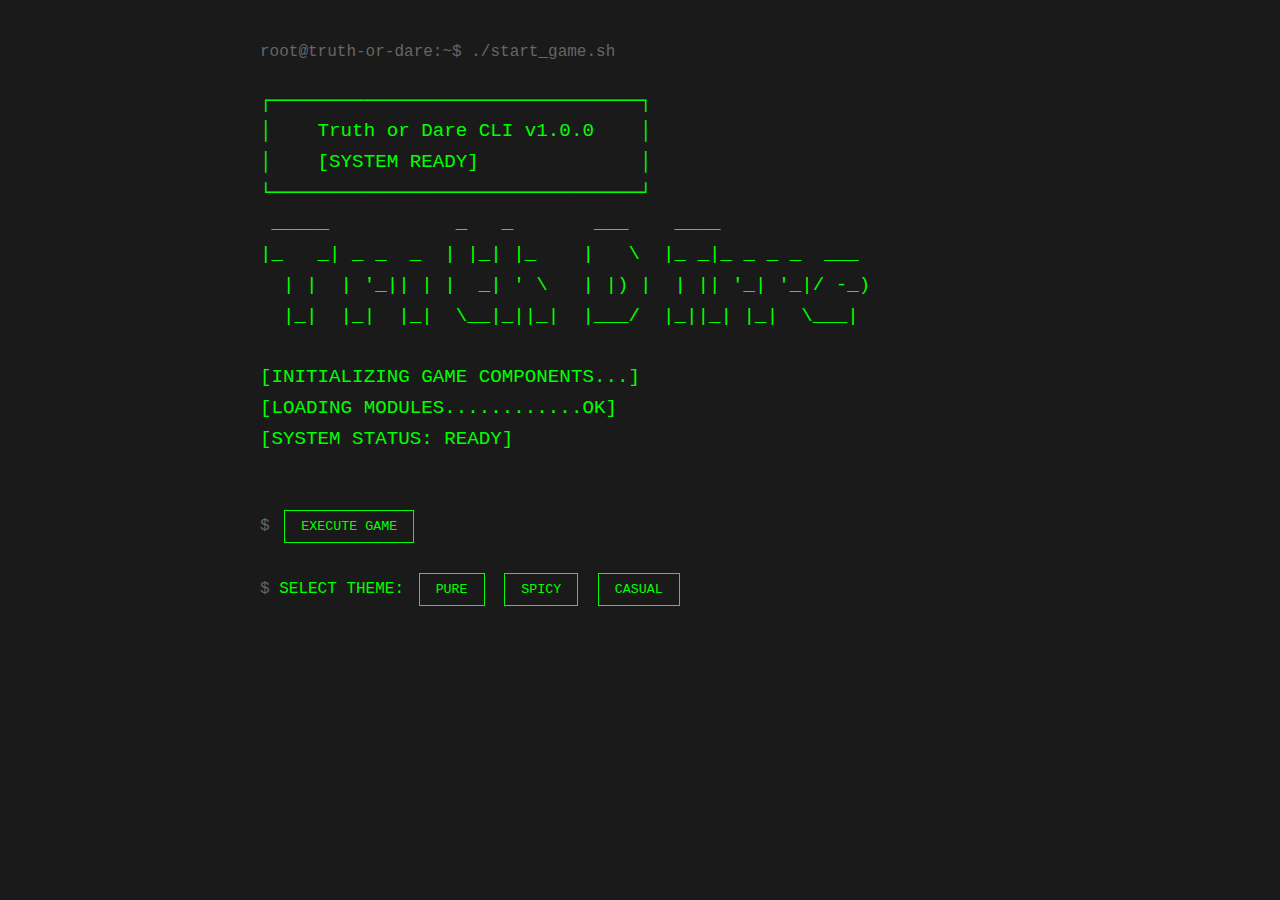
==== index.html @ 9cc13d46 "Truth-or-dare" ====
<!DOCTYPE html>
<html lang="zh-TW">
<head>
    <meta charset="UTF-8">
    <meta name="viewport" content="width=device-width, initial-scale=1.0">
    <title>真心話大冒險 - Terminal Edition</title>
    <meta name="theme-color" content="#1a1a1a">
    <link rel="manifest" href="manifest.json">
    <link rel="stylesheet" href="styles.css">
    <link rel="apple-touch-icon" href="icons/icon-192x192.png">
</head>
<body>
    <div id="app">
        <!-- 首頁 -->
        <div id="home-screen" class="screen active">
            <div class="terminal-header">
                <div class="terminal-path">root@truth-or-dare:~$ ./start_game.sh</div>
                <pre class="ascii-art">
┌────────────────────────────────┐
│    Truth or Dare CLI v1.0.0    │
│    [SYSTEM READY]              │
└────────────────────────────────┘
 _____           _   _       ___    ____                 
|_   _| _ _  _  | |_| |_    |   \  |_ _|_ _ _ _  ___ 
  | |  | '_|| | |  _| ' \   | |) |  | || '_| '_|/ -_)
  |_|  |_|  |_|  \__|_||_|  |___/  |_||_| |_|  \___|

[INITIALIZING GAME COMPONENTS...]
[LOADING MODULES............OK]
[SYSTEM STATUS: READY]
                </pre>
            </div>
            <div class="terminal-prompt">
                <button id="start-game" class="terminal-btn">EXECUTE GAME</button>
            </div>
            <div class="theme-selector terminal-prompt">
                SELECT THEME:
                <button class="terminal-btn" data-theme="pure">PURE</button>
                <button class="terminal-btn" data-theme="spicy">SPICY</button>
                <button class="terminal-btn" data-theme="casual">CASUAL</button>
            </div>
        </div>

        <!-- 玩家名稱輸入頁面 -->
        <div id="player-setup" class="screen">
            <div class="terminal-header">
                <div class="terminal-path">root@truth-or-dare:~/setup$ ./configure_players.sh</div>
                <pre class="ascii-art">
    (•_•)  PLAYER SETUP  (•_•)
    <)   )> ========== <)   )>
    /    \            /    \
                </pre>
            </div>
            <div class="terminal-prompt">
                ENTER PLAYER NAMES:
            </div>
            <div class="input-group">
                <input type="text" id="player-a" placeholder="PLAYER_A">
                <input type="text" id="player-b" placeholder="PLAYER_B">
            </div>
            <button id="confirm-players" class="terminal-btn">INITIALIZE GAME</button>
        </div>

        <!-- 遊戲主畫面 -->
        <div id="game-screen" class="screen">
            <div class="terminal-header">
                <div class="terminal-path">root@truth-or-dare:~/game$ ./play.sh</div>
            </div>
            <div class="player-info terminal-prompt">
                <span id="current-player"></span>
            </div>
            <div class="question-container">
                <div class="question-type terminal-prompt">
                    SELECT MODE:
                    <button id="truth-btn" class="terminal-btn active">TRUTH</button>
                    <button id="dare-btn" class="terminal-btn">DARE</button>
                </div>
                <pre id="yes-art" class="ascii-art" style="display: none;">
 __   _____ _____ 
 \ \ / / __|   __|
  \ V /\__ \|   \ 
   \_/ |___/|___/

    (•_•)
    <)   )>  CHALLENGE ACCEPTED!
    /    \
                </pre>
                <div id="question-display"></div>
            </div>
            <div class="terminal-prompt">
                <button id="draw-question" class="terminal-btn">GENERATE QUESTION</button>
                <button id="complete" class="terminal-btn">END TURN</button>
            </div>
        </div>
    </div>

    <script src="questions.js"></script>
    <script src="app.js"></script>
</body>
</html>
---- styles.css ----
:root {
    --terminal-bg: #1a1a1a;
    --terminal-text: #00ff00;
    --terminal-white: #ffffff;
    --terminal-red: #ff0000;
    --terminal-dim: #666666;
}

* {
    margin: 0;
    padding: 0;
    box-sizing: border-box;
    font-family: 'Courier New', monospace;
}

body {
    background-color: var(--terminal-bg);
    color: var(--terminal-text);
    line-height: 1.6;
    padding: 20px;
}

#app {
    max-width: 800px;
    margin: 0 auto;
}

.screen {
    display: none;
    padding: 20px;
}

.screen.active {
    display: block;
}

.terminal-header {
    color: var(--terminal-white);
    margin-bottom: 20px;
    font-size: 1em;
}

.terminal-path {
    color: var(--terminal-dim);
    margin-bottom: 10px;
}

h1 {
    color: var(--terminal-text);
    margin: 20px 0;
    font-size: 1.5em;
    text-transform: uppercase;
}

.terminal-btn {
    background: transparent;
    color: var(--terminal-text);
    border: 1px solid var(--terminal-text);
    padding: 8px 16px;
    margin: 5px;
    cursor: pointer;
    font-family: 'Courier New', monospace;
    transition: all 0.3s;
}

.terminal-btn:hover {
    background: var(--terminal-text);
    color: var(--terminal-bg);
}

.terminal-btn.active {
    background: var(--terminal-text);
    color: var(--terminal-bg);
}

.input-group {
    margin: 20px 0;
}

input[type="text"] {
    background: transparent;
    border: 1px solid var(--terminal-text);
    color: var(--terminal-white);
    padding: 8px;
    margin: 5px;
    width: 200px;
    font-family: 'Courier New', monospace;
}

.question-container {
    border: 1px solid var(--terminal-text);
    padding: 20px;
    margin: 20px 0;
    position: relative;
}

.question-container::before {
    content: "$ SELECT_QUESTION";
    position: absolute;
    top: -10px;
    left: 10px;
    background: var(--terminal-bg);
    padding: 0 5px;
    color: var(--terminal-dim);
}

#question-display {
    font-size: 1.2em;
    margin: 20px 0;
    color: var(--terminal-white);
    white-space: pre-wrap;
}

.player-info {
    color: var(--terminal-dim);
    margin: 10px 0;
}

.ascii-art {
    color: var(--terminal-text);
    font-size: 1.2em;
    margin: 20px 0;
    white-space: pre;
}

.terminal-prompt::before {
    content: "$ ";
    color: var(--terminal-dim);
}

.theme-selector {
    margin: 20px 0;
}

.modal {
    background: rgba(0, 0, 0, 0.9);
    border: 1px solid var(--terminal-text);
    padding: 20px;
    margin: 20px 0;
    position: relative;
}

.modal::before {
    content: "OUTPUT:";
    position: absolute;
    top: -10px;
    left: 10px;
    background: var(--terminal-bg);
    padding: 0 5px;
    color: var(--terminal-dim);
}
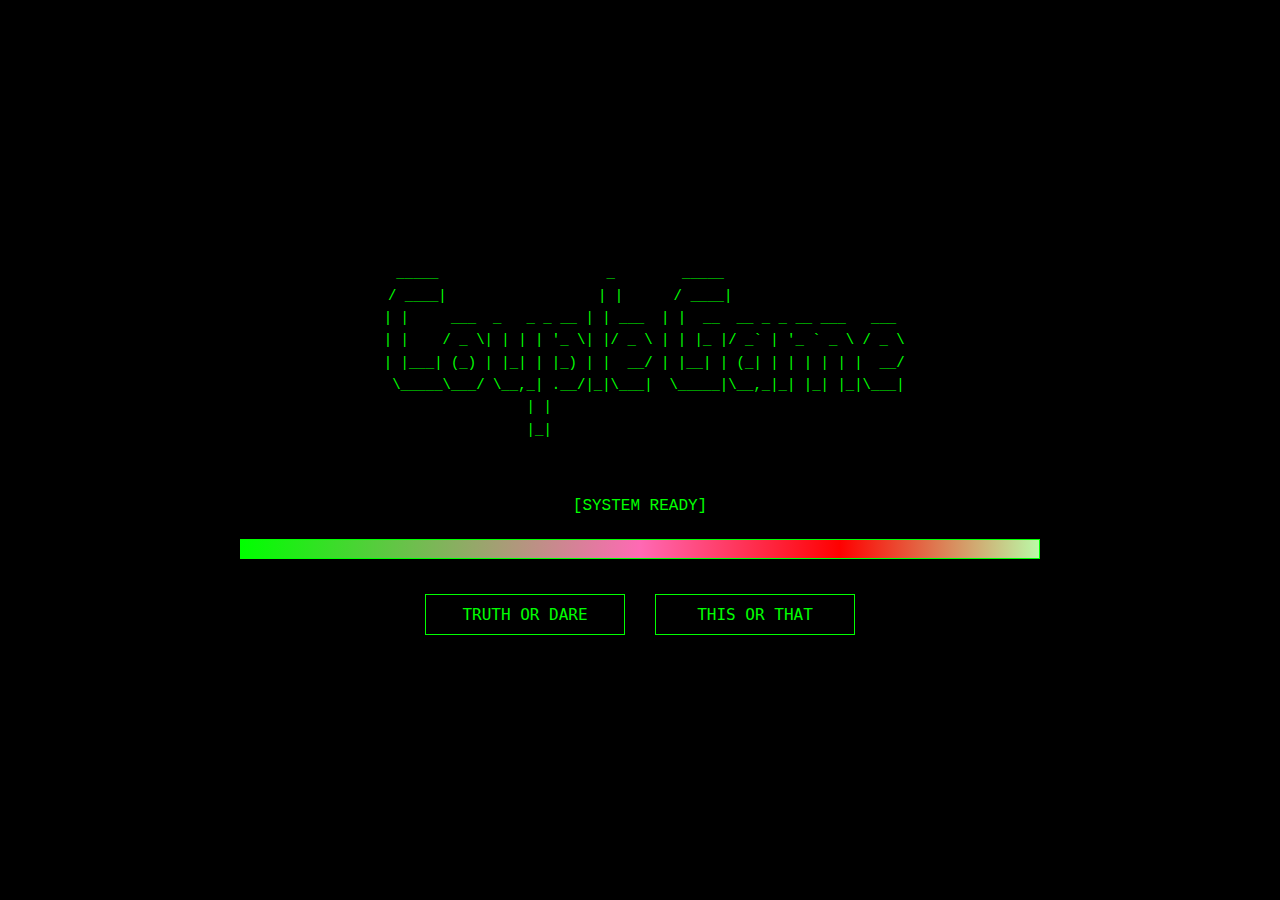
==== commit 31796288: "大更新" ====
--- a/index.html
+++ b/index.html
@@ -3,98 +3,131 @@
 <head>
     <meta charset="UTF-8">
     <meta name="viewport" content="width=device-width, initial-scale=1.0">
-    <title>真心話大冒險 - Terminal Edition</title>
+    <title>Couple Game Terminal</title>
     <meta name="theme-color" content="#1a1a1a">
     <link rel="manifest" href="manifest.json">
     <link rel="stylesheet" href="styles.css">
     <link rel="apple-touch-icon" href="icons/icon-192x192.png">
+    <style>
+        body {
+            background-color: black;
+            color: #00ff00;
+            font-family: monospace;
+            margin: 0;
+            padding: 20px;
+            display: flex;
+            flex-direction: column;
+            align-items: center;
+            justify-content: center;
+            min-height: 100vh;
+            text-align: center;
+        }
+        .terminal-container {
+            width: 100%;
+            max-width: 800px;
+        }
+        .ascii-art {
+            white-space: pre;
+            font-size: 14px;
+            margin-bottom: 30px;
+        }
+        .game-title {
+            font-size: 24px;
+            margin-bottom: 20px;
+        }
+        .button-container {
+            display: flex;
+            gap: 20px;
+            justify-content: center;
+            margin-bottom: 40px;
+        }
+        .terminal-btn {
+            background-color: transparent;
+            border: 1px solid #00ff00;
+            color: #00ff00;
+            padding: 10px 20px;
+            cursor: pointer;
+            font-family: monospace;
+            transition: all 0.3s;
+            font-size: 16px;
+            min-width: 200px;
+        }
+        .terminal-btn:hover {
+            background-color: #00ff00;
+            color: black;
+        }
+        .status-text {
+            color: #00ff00;
+            margin-bottom: 20px;
+        }
+        .loading-bar {
+            width: 100%;
+            max-width: 800px;
+            height: 20px;
+            border: 1px solid #00ff00;
+            margin-bottom: 30px;
+            position: relative;
+            overflow: hidden;
+        }
+        .loading-progress {
+            width: 100%;
+            height: 100%;
+            background: linear-gradient(90deg, 
+                #00ff00 0%, 
+                #ff69b4 50%, 
+                #ff0000 75%,
+                #bbf9a7 100%);
+            animation: loading 4s linear infinite;
+            transform-origin: left;
+        }
+        @keyframes loading {
+            0% {
+                transform: translateX(-100%);
+            }
+            100% {
+                transform: translateX(100%);
+            }
+        }
+    </style>
 </head>
 <body>
-    <div id="app">
-        <!-- 首頁 -->
-        <div id="home-screen" class="screen active">
-            <div class="terminal-header">
-                <div class="terminal-path">root@truth-or-dare:~$ ./start_game.sh</div>
-                <pre class="ascii-art">
-┌────────────────────────────────┐
-│    Truth or Dare CLI v1.0.0    │
-│    [SYSTEM READY]              │
-└────────────────────────────────┘
- _____           _   _       ___    ____                 
-|_   _| _ _  _  | |_| |_    |   \  |_ _|_ _ _ _  ___ 
-  | |  | '_|| | |  _| ' \   | |) |  | || '_| '_|/ -_)
-  |_|  |_|  |_|  \__|_||_|  |___/  |_||_| |_|  \___|
-
-[INITIALIZING GAME COMPONENTS...]
-[LOADING MODULES............OK]
-[SYSTEM STATUS: READY]
-                </pre>
-            </div>
-            <div class="terminal-prompt">
-                <button id="start-game" class="terminal-btn">EXECUTE GAME</button>
-            </div>
-            <div class="theme-selector terminal-prompt">
-                SELECT THEME:
-                <button class="terminal-btn" data-theme="pure">PURE</button>
-                <button class="terminal-btn" data-theme="spicy">SPICY</button>
-                <button class="terminal-btn" data-theme="casual">CASUAL</button>
-            </div>
+    <div class="terminal-container">
+        <div class="ascii-art">
+   _____                    _        _____                      
+  / ____|                  | |      / ____|                     
+ | |     ___  _   _ _ __ | | ___  | |  __  __ _ _ __ ___   ___ 
+ | |    / _ \| | | | '_ \| |/ _ \ | | |_ |/ _` | '_ ` _ \ / _ \
+ | |___| (_) | |_| | |_) | |  __/ | |__| | (_| | | | | | |  __/
+  \_____\___/ \__,_| .__/|_|\___|  \_____|\__,_|_| |_| |_|\___|
+                   | |                                           
+                   |_|                                           
         </div>
 
-        <!-- 玩家名稱輸入頁面 -->
-        <div id="player-setup" class="screen">
-            <div class="terminal-header">
-                <div class="terminal-path">root@truth-or-dare:~/setup$ ./configure_players.sh</div>
-                <pre class="ascii-art">
-    (•_•)  PLAYER SETUP  (•_•)
-    <)   )> ========== <)   )>
-    /    \            /    \
-                </pre>
-            </div>
-            <div class="terminal-prompt">
-                ENTER PLAYER NAMES:
-            </div>
-            <div class="input-group">
-                <input type="text" id="player-a" placeholder="PLAYER_A">
-                <input type="text" id="player-b" placeholder="PLAYER_B">
-            </div>
-            <button id="confirm-players" class="terminal-btn">INITIALIZE GAME</button>
+        <div class="status-text">[SYSTEM READY]</div>
+        <div class="loading-bar">
+            <div class="loading-progress"></div>
         </div>
 
-        <!-- 遊戲主畫面 -->
-        <div id="game-screen" class="screen">
-            <div class="terminal-header">
-                <div class="terminal-path">root@truth-or-dare:~/game$ ./play.sh</div>
-            </div>
-            <div class="player-info terminal-prompt">
-                <span id="current-player"></span>
-            </div>
-            <div class="question-container">
-                <div class="question-type terminal-prompt">
-                    SELECT MODE:
-                    <button id="truth-btn" class="terminal-btn active">TRUTH</button>
-                    <button id="dare-btn" class="terminal-btn">DARE</button>
-                </div>
-                <pre id="yes-art" class="ascii-art" style="display: none;">
- __   _____ _____ 
- \ \ / / __|   __|
-  \ V /\__ \|   \ 
-   \_/ |___/|___/
-
-    (•_•)
-    <)   )>  CHALLENGE ACCEPTED!
-    /    \
-                </pre>
-                <div id="question-display"></div>
-            </div>
-            <div class="terminal-prompt">
-                <button id="draw-question" class="terminal-btn">GENERATE QUESTION</button>
-                <button id="complete" class="terminal-btn">END TURN</button>
-            </div>
+        <div class="button-container">
+            <button class="terminal-btn" onclick="location.href='truth-dare.html'">TRUTH OR DARE</button>
+            <button class="terminal-btn" onclick="location.href='this-or-that.html'">THIS OR THAT</button>
         </div>
     </div>
 
-    <script src="questions.js"></script>
-    <script src="app.js"></script>
+    <script>
+        // 添加打字機效果
+        function typeWriter(element, text, i = 0) {
+            if (i < text.length) {
+                element.textContent += text.charAt(i);
+                setTimeout(() => typeWriter(element, text, i + 1), 50);
+            }
+        }
+
+        // 系統狀態文字動畫
+        const statusText = document.querySelector('.status-text');
+        setInterval(() => {
+            statusText.style.opacity = statusText.style.opacity === '0' ? '1' : '0';
+        }, 1000);
+    </script>
 </body>
 </html> 